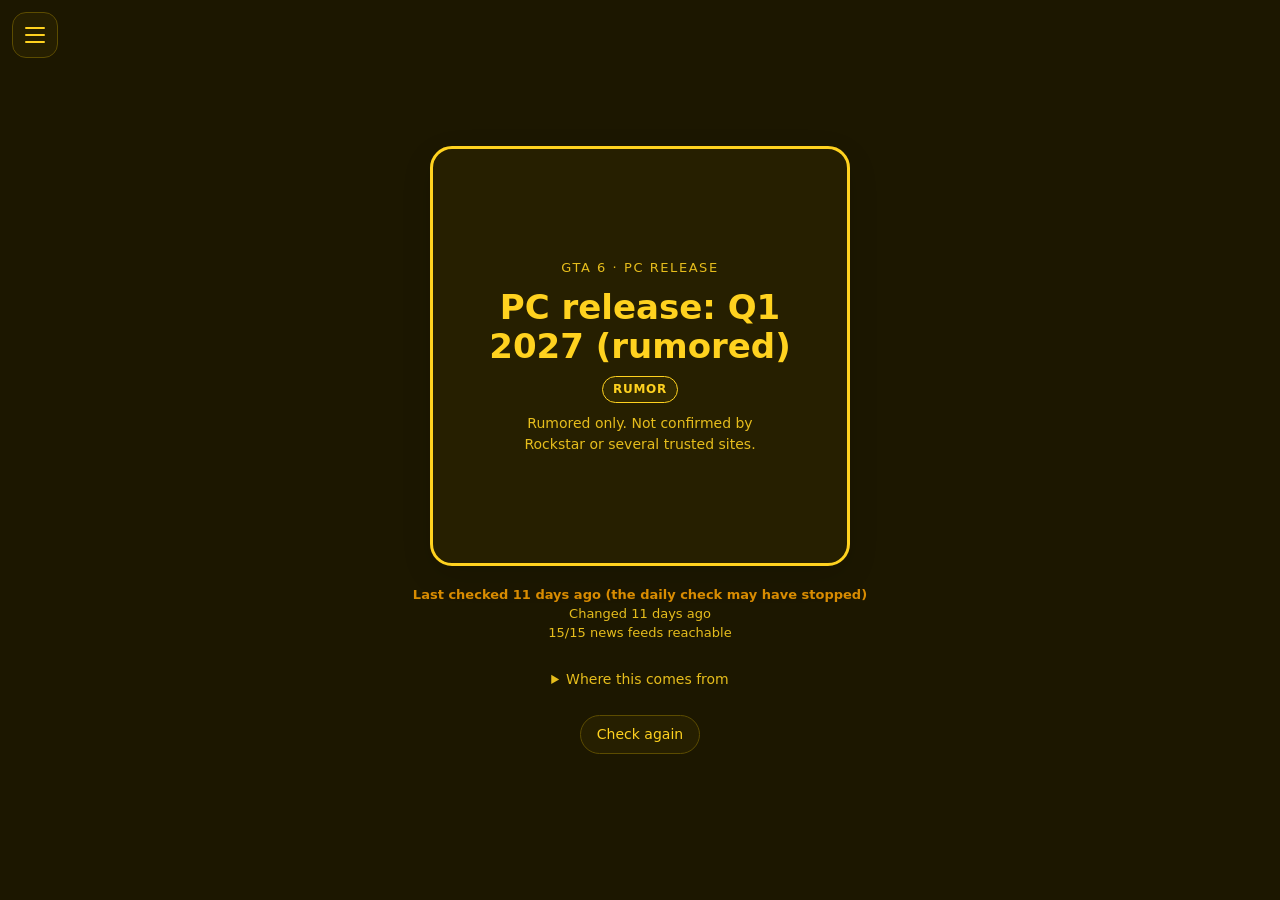
==== index.html @ 1c30d886 "Add files via upload" ====
<!doctype html>
<html lang="en">
<head>
<meta charset="utf-8">
<meta name="viewport" content="width=device-width, initial-scale=1, viewport-fit=cover">
<title>GTA 6 PC Release Checker</title>
<meta name="description" content="Checks daily whether GTA 6 has a PC release date.">
<meta name="theme-color" content="#0f1a14">
<link rel="manifest" href="manifest.json">
<link rel="apple-touch-icon" href="apple-touch-icon.png">
<link rel="icon" type="image/png" href="icon-192.png">
<meta name="apple-mobile-web-app-capable" content="yes">
<meta name="mobile-web-app-capable" content="yes">
<meta name="apple-mobile-web-app-title" content="GTA 6 PC">
<meta name="apple-mobile-web-app-status-bar-style" content="black-translucent">
<style>
  :root {
    --bg: #f3f5f4; --fg: #14201a; --muted: #5d6b63; --line: #d5dcd8;
    --card: #ffffff; --accent: #5b6b63; --accent-bg: #eef1ef;
  }
  @media (prefers-color-scheme: dark) {
    :root {
      --bg: #0f1a14; --fg: #e8f1ec; --muted: #93a39a; --line: #263a2f;
      --card: #15241c; --accent: #93a39a; --accent-bg: #1b2d23;
    }
  }
  /* colour of everything depends on the answer */
  body[data-state="none"]      { --accent: #6b7a72; }
  /* rumor: everything yellow (page, outline, text) */
  body[data-state="rumored"] {
    --bg: #1c1700; --card: #261f00; --fg: #ffd21f; --muted: #e6bd1c;
    --line: #5c4c00; --accent: #ffd21f; --accent-bg: #332a00;
  }
  body[data-state="confirmed"] { --accent: #1f9d55; }
  body[data-state="date"]      { --accent: #1f9d55; }
  body[data-state="released"]  { --accent: #1f9d55; }
  body[data-state="error"]     { --accent: #d64545; }

  * { box-sizing: border-box; }
  html, body { height: 100%; }
  body {
    margin: 0; background: var(--bg); color: var(--fg);
    font: 16px/1.45 system-ui, -apple-system, "Segoe UI", Roboto, sans-serif;
    display: flex; flex-direction: column; align-items: center; justify-content: center;
    padding: max(20px, env(safe-area-inset-top)) 16px max(20px, env(safe-area-inset-bottom));
    gap: 20px; transition: background .3s;
  }
  body.menu-open, body.view-notif { overflow: hidden; }

  /* ---------- main square ---------- */
  .square {
    width: min(86vw, 420px); aspect-ratio: 1 / 1;
    background: var(--card); border: 3px solid var(--accent); border-radius: 22px;
    padding: 22px; display: flex; flex-direction: column; align-items: center;
    justify-content: center; text-align: center; gap: 10px;
    box-shadow: 0 10px 30px rgba(0,0,0,.12);
  }
  .label { font-size: 13px; letter-spacing: .12em; text-transform: uppercase; color: var(--muted); }
  .headline { font-size: clamp(24px, 7.4vw, 34px); font-weight: 750; line-height: 1.15; margin: 0; }
  .count { font-size: 18px; font-weight: 600; color: var(--accent); }
  .badge {
    font-size: 12px; font-weight: 700; letter-spacing: .06em; text-transform: uppercase;
    padding: 4px 10px; border-radius: 999px; background: var(--accent-bg); color: var(--accent);
    border: 1px solid var(--accent);
  }
  .detail { font-size: 14px; color: var(--muted); margin: 0; max-width: 30ch; }
  .meta { font-size: 13px; color: var(--muted); text-align: center; }
  .warn { color: #d98c00; font-weight: 600; }
  details { width: min(86vw, 420px); font-size: 14px; }
  summary { cursor: pointer; color: var(--muted); text-align: center; padding: 6px; }
  ul { list-style: none; margin: 8px 0 0; padding: 0; display: grid; gap: 8px; }
  li { background: var(--card); border: 1px solid var(--line); border-radius: 12px; padding: 10px 12px; }
  li a { color: var(--fg); text-decoration: none; font-weight: 600; word-break: break-word; }
  li small { display: block; color: var(--muted); margin-top: 2px; }
  a.meta { text-decoration: underline; }

  .pill {
    font: inherit; font-size: 14px; color: var(--fg); background: var(--card);
    border: 1px solid var(--line); border-radius: 999px; padding: 8px 16px; cursor: pointer;
    transition: border-color .2s, opacity .2s;
  }
  .pill:hover, .pill:focus-visible { border-color: var(--accent); }
  .pill:disabled { opacity: .55; cursor: default; }
  .pill.primary { border-color: var(--accent); color: var(--accent); font-weight: 650; }

  /* ---------- hamburger ---------- */
  .burger {
    position: fixed; top: max(12px, env(safe-area-inset-top)); left: 12px; z-index: 30;
    width: 46px; height: 46px; padding: 0; border-radius: 14px; border: 1px solid var(--line);
    background: var(--card); cursor: pointer; display: grid; place-content: center; gap: 5px;
  }
  .burger span {
    display: block; width: 20px; height: 2px; border-radius: 2px; background: var(--fg);
    transition: transform .28s ease, opacity .2s ease;
  }
  body.menu-open .burger span:nth-child(1) { transform: translateY(7px) rotate(45deg); }
  body.menu-open .burger span:nth-child(2) { opacity: 0; }
  body.menu-open .burger span:nth-child(3) { transform: translateY(-7px) rotate(-45deg); }

  #backdrop {
    position: fixed; inset: 0; z-index: 20; background: rgba(0,0,0,.5);
    opacity: 0; visibility: hidden; transition: opacity .28s, visibility .28s;
  }
  body.menu-open #backdrop { opacity: 1; visibility: visible; }

  #sidebar {
    position: fixed; top: 0; left: 0; bottom: 0; z-index: 25; width: min(82vw, 310px);
    background: var(--card); border-right: 1px solid var(--line);
    padding: calc(70px + env(safe-area-inset-top)) 12px 20px; overflow-y: auto;
    display: flex; flex-direction: column; gap: 4px;
    transform: translateX(-104%); visibility: hidden;
    transition: transform .3s cubic-bezier(.2,.8,.2,1), visibility .3s;
  }
  body.menu-open #sidebar { transform: none; visibility: visible; }
  .side-title { font-size: 12px; letter-spacing: .12em; text-transform: uppercase; color: var(--muted); padding: 0 12px 8px; }
  .side-item {
    display: flex; align-items: center; gap: 12px; width: 100%; padding: 12px; border: 0;
    border-radius: 12px; background: none; color: var(--fg); font: inherit; font-size: 16px;
    text-align: left; text-decoration: none; cursor: pointer; transition: background .2s;
  }
  .side-item:hover, .side-item:focus-visible { background: var(--accent-bg); }
  .side-item svg { flex: none; color: var(--accent); }
  .chev { margin-left: auto; transition: transform .28s ease; }
  .acc.open .chev { transform: rotate(180deg); }
  .acc-body { max-height: 0; overflow: hidden; transition: max-height .32s ease; }
  .acc.open .acc-body { max-height: 240px; }
  .acc-inner { padding: 8px 12px 12px 48px; display: flex; flex-direction: column; align-items: flex-start; gap: 10px; }
  .acc-inner .pill { text-align: left; }

  /* ---------- notification settings view ---------- */
  .view {
    position: fixed; inset: 0; z-index: 40; background: var(--bg); color: var(--fg);
    overflow-y: auto; padding: max(14px, env(safe-area-inset-top)) 16px 40px;
    transform: translateX(100%); visibility: hidden;
    transition: transform .32s cubic-bezier(.2,.8,.2,1), visibility .32s;
  }
  body.view-notif .view { transform: none; visibility: visible; }
  .view-inner { max-width: 520px; margin: 0 auto; display: grid; gap: 16px; }
  .view-head { display: flex; align-items: center; gap: 12px; padding-top: 4px; }
  .view-head h2 { margin: 0; font-size: 21px; }
  .back {
    width: 44px; height: 44px; border-radius: 14px; border: 1px solid var(--line);
    background: var(--card); color: var(--fg); cursor: pointer; display: grid; place-items: center; padding: 0;
  }
  .card { background: var(--card); border: 1px solid var(--line); border-radius: 16px; padding: 14px; display: grid; gap: 12px; }
  .card h3 { margin: 0; font-size: 15px; }
  .card p { margin: 0; font-size: 13.5px; color: var(--muted); }
  .row { display: flex; align-items: center; justify-content: space-between; gap: 12px; }
  .row-title { font-weight: 650; }
  .check { display: flex; align-items: center; gap: 10px; font-size: 15px; cursor: pointer; }
  .check input { width: 20px; height: 20px; accent-color: var(--accent); flex: none; }
  .buttons { display: flex; flex-wrap: wrap; gap: 10px; }
  .switch { position: relative; width: 54px; height: 31px; flex: none; }
  .switch input { position: absolute; inset: 0; width: 100%; height: 100%; margin: 0; opacity: 0; cursor: pointer; z-index: 2; }
  .switch .track { position: absolute; inset: 0; border-radius: 999px; background: var(--line); transition: background .25s; }
  .switch .knob { position: absolute; top: 3px; left: 3px; width: 25px; height: 25px; border-radius: 50%; background: var(--card); box-shadow: 0 1px 3px rgba(0,0,0,.35); transition: transform .25s; }
  .switch input:checked ~ .track { background: var(--accent); }
  .switch input:checked ~ .knob { transform: translateX(23px); }
  .switch input:disabled { cursor: not-allowed; }
  .switch input:focus-visible ~ .track { outline: 2px solid var(--accent); outline-offset: 2px; }

  /* ---------- toast + dialog ---------- */
  #toast {
    position: fixed; left: 50%; bottom: max(18px, env(safe-area-inset-bottom)); z-index: 90;
    transform: translate(-50%, 24px); opacity: 0; pointer-events: none;
    max-width: min(92vw, 420px); padding: 10px 16px; text-align: center; font-size: 14px;
    background: var(--card); color: var(--fg); border: 2px solid var(--accent); border-radius: 14px;
    box-shadow: 0 8px 24px rgba(0,0,0,.3); transition: opacity .25s, transform .25s;
  }
  #toast.show { opacity: 1; transform: translate(-50%, 0); }
  #modal {
    position: fixed; inset: 0; z-index: 100; display: grid; place-items: center; padding: 16px;
    background: rgba(0,0,0,.55); opacity: 0; visibility: hidden; transition: opacity .2s, visibility .2s;
  }
  #modal.show { opacity: 1; visibility: visible; }
  .dialog { width: min(92vw, 360px); display: grid; gap: 12px; padding: 18px; background: var(--card); border: 2px solid var(--accent); border-radius: 18px; }
  .dialog p { margin: 0; font-weight: 600; }
  .dialog input { width: 100%; font: inherit; font-size: 16px; padding: 10px 12px; color: var(--fg); background: var(--bg); border: 1px solid var(--line); border-radius: 10px; }
  .dialog .buttons { justify-content: flex-end; }

  @media (prefers-reduced-motion: reduce) {
    * { transition-duration: .01ms !important; }
  }
</style>
</head>
<body data-state="none">

<button id="menuBtn" class="burger" type="button" aria-label="Menu" aria-expanded="false" aria-controls="sidebar">
  <span></span><span></span><span></span>
</button>
<div id="backdrop"></div>

<aside id="sidebar" aria-label="Menu">
  <div class="side-title">GTA 6 PC checker</div>

  <a class="side-item" id="goNotif" href="#/notifications">
    <svg width="22" height="22" viewBox="0 0 24 24" fill="none" stroke="currentColor" stroke-width="2" stroke-linecap="round" stroke-linejoin="round" aria-hidden="true"><path d="M18 8a6 6 0 0 0-12 0c0 7-3 9-3 9h18s-3-2-3-9"/><path d="M13.7 21a2 2 0 0 1-3.4 0"/></svg>
    <span>Notification settings</span>
  </a>

  <div class="acc" id="devAcc">
    <button class="side-item" id="devToggle" type="button" aria-expanded="false" aria-controls="devBody">
      <svg width="22" height="22" viewBox="0 0 24 24" fill="none" stroke="currentColor" stroke-width="2" stroke-linecap="round" stroke-linejoin="round" aria-hidden="true"><polyline points="16 18 22 12 16 6"/><polyline points="8 6 2 12 8 18"/></svg>
      <span>Dev control panel</span>
      <svg class="chev" width="20" height="20" viewBox="0 0 24 24" fill="none" stroke="currentColor" stroke-width="2" stroke-linecap="round" stroke-linejoin="round" aria-hidden="true"><polyline points="6 9 12 15 18 9"/></svg>
    </button>
    <div class="acc-body" id="devBody">
      <div class="acc-inner">
        <button id="checkNow" class="pill primary" type="button">Start GTA 6 check workflow</button>
        <a class="meta" id="forget" href="#" hidden>Forget the saved key on this device</a>
      </div>
    </div>
  </div>
</aside>

<main class="square" aria-live="polite">
  <div class="label">GTA 6 &middot; PC release</div>
  <h1 class="headline" id="headline">Checking&hellip;</h1>
  <div class="count" id="count" hidden></div>
  <span class="badge" id="badge" hidden></span>
  <p class="detail" id="detail"></p>
</main>

<div class="meta" id="meta"></div>

<details id="sources" hidden>
  <summary>Where this comes from</summary>
  <ul id="sourceList"></ul>
</details>

<button id="reload" class="pill" type="button">Check again</button>

<!-- ============ Notification settings (a second page) ============ -->
<section class="view" id="viewNotif" aria-label="Notification settings">
  <div class="view-inner">
    <div class="view-head">
      <button class="back" id="nBack" type="button" aria-label="Back">
        <svg width="22" height="22" viewBox="0 0 24 24" fill="none" stroke="currentColor" stroke-width="2" stroke-linecap="round" stroke-linejoin="round" aria-hidden="true"><line x1="19" y1="12" x2="5" y2="12"/><polyline points="12 19 5 12 12 5"/></svg>
      </button>
      <h2>Notification settings</h2>
    </div>

    <div class="card">
      <div class="row">
        <div>
          <div class="row-title">Notifications on this device</div>
          <p id="nState">Checking&hellip;</p>
        </div>
        <label class="switch" aria-label="Notifications on this device">
          <input type="checkbox" id="nSwitch" disabled>
          <span class="track"></span><span class="knob"></span>
        </label>
      </div>
      <p id="nCount"></p>
      <p id="nLimit">Heads up: this checker currently supports up to 500 devices, and I&rsquo;m working on raising that. Questions or problems? <a id="nContact" href="#" target="_blank" rel="noopener">Contact me on GitHub</a>.</p>
    </div>

    <div class="card">
      <h3>Tell me when&hellip;</h3>
      <label class="check"><input type="checkbox" id="pOfficial" checked> The PC release is official or confirmed</label>
      <label class="check"><input type="checkbox" id="pReleased" checked> It&rsquo;s out on PC</label>
      <label class="check"><input type="checkbox" id="pRumor"> New rumors or rumored date changes</label>
      <div class="buttons"><button class="pill primary" id="nSave" type="button" disabled>Save settings</button></div>
    </div>

    <div class="card">
      <h3>Test it</h3>
      <p>Sends a real notification to this device in about a minute. Press it, then <b>close the app or browser</b> and wait. If it pops up, background notifications work.</p>
      <div class="buttons">
        <button class="pill primary" id="nTest" type="button">Send test notification</button>
        <button class="pill" id="nLocal" type="button">Show one right now</button>
      </div>
      <p>&ldquo;Show one right now&rdquo; only checks that your browser allows notifications. It doesn&rsquo;t test the background part.</p>
    </div>
  </div>
</section>

<div id="toast" role="status" aria-live="polite"></div>

<div id="modal" role="dialog" aria-modal="true" aria-labelledby="mTitle">
  <div class="dialog">
    <p id="mTitle"></p>
    <input id="mInput" type="password" autocomplete="off" autocapitalize="off" spellcheck="false">
    <div class="buttons">
      <button class="pill" id="mCancel" type="button">Cancel</button>
      <button class="pill primary" id="mOk" type="button">OK</button>
    </div>
  </div>
</div>

<script>
(function () {
  "use strict";
  var $ = function (id) { return document.getElementById(id); };
  var POLL_MS = window.__GTA6_POLL_MS || 5000;

  /* ================= the answer on the main page ================= */

  function ago(iso) {
    var s = (Date.now() - new Date(iso).getTime()) / 1000;
    if (s < 3600)  return Math.max(1, Math.round(s / 60)) + " min ago";
    if (s < 86400) return Math.round(s / 3600) + " h ago";
    var d = Math.round(s / 86400);
    return d + (d === 1 ? " day ago" : " days ago");
  }

  function daysUntil(isoDate) {
    var p = isoDate.split("-").map(Number);
    var target = new Date(p[0], p[1] - 1, p[2]);
    var now = new Date(); now.setHours(0, 0, 0, 0);
    return Math.round((target - now) / 86400000);
  }

  function stateOf(r) {
    switch (r.status) {
      case "released":      return "released";
      case "date_official": return "date";
      case "pc_confirmed":  return r.confidence === "rumored" ? "rumored" : "confirmed";
      case "date_rumored":
      case "pc_rumored":    return "rumored";
      default:              return "none";
    }
  }

  function render(r) {
    document.body.dataset.state = stateOf(r);
    $("headline").textContent = r.headline || "No PC announcement yet";
    $("detail").textContent = r.detail || "";

    var count = $("count");
    count.hidden = true;
    if (r.date && r.date_kind === "exact") {
      var n = daysUntil(r.date);
      count.textContent = n > 1 ? "in " + n + " days" : n === 1 ? "tomorrow" : n === 0 ? "today" : "";
      count.hidden = !count.textContent;
    }

    var badge = $("badge");
    badge.hidden = !r.confidence;
    badge.textContent = r.confidence === "official" ? "Official" : "Rumor";

    var meta = [];
    if (r.checked_at) {
      var old = (Date.now() - new Date(r.checked_at).getTime()) > 10 * 86400000;
      meta.push('<span class="' + (old ? "warn" : "") + '">Last checked ' + ago(r.checked_at) +
                (old ? " (the daily check may have stopped)" : "") + "</span>");
    }
    if (r.changed_at && r.status !== "none" && r.status !== "unchecked") {
      meta.push("Changed " + ago(r.changed_at));
    }
    if (r.feeds_total) {
      meta.push(r.feeds_ok + "/" + r.feeds_total + " news feeds reachable");
    }
    $("meta").innerHTML = meta.join("<br>");

    var list = $("sourceList");
    list.textContent = "";
    var src = r.sources || [];
    $("sources").hidden = src.length === 0;
    src.forEach(function (s) {
      var li = document.createElement("li");
      var a = document.createElement("a");
      a.textContent = s.title || s.url;
      if (/^https?:\/\//.test(s.url || "")) { a.href = s.url; a.target = "_blank"; a.rel = "noopener"; }
      var small = document.createElement("small");
      small.textContent = (s.source || "") + (s.published ? " · " + s.published : "") +
                          (s.rumor ? " · rumor wording" : "");
      li.appendChild(a); li.appendChild(small); list.appendChild(li);
    });
  }

  function fail(msg) {
    document.body.dataset.state = "error";
    $("headline").textContent = "Couldn’t load the result";
    $("detail").textContent = msg;
    $("count").hidden = true; $("badge").hidden = true;
  }

  function load() {
    fetch("result.json?t=" + Date.now(), { cache: "no-store" })
      .then(function (res) { if (!res.ok) throw new Error("HTTP " + res.status); return res.json(); })
      .then(render)
      .catch(function (e) {
        fail("Open this page from its web link (not as a local file). " + e.message);
      });
  }

  // "Check again" just reloads the page (shows the latest saved answer)
  $("reload").addEventListener("click", function () { location.reload(); });

  /* ================= small helpers: toast + dialog ================= */

  var toastTimer;
  function say(msg, sticky) {
    var t = $("toast");
    clearTimeout(toastTimer);
    if (!msg) { t.classList.remove("show"); return; }
    t.textContent = msg; t.classList.add("show");
    if (!sticky) toastTimer = setTimeout(function () { t.classList.remove("show"); }, 7000);
  }
  function sleep(ms) { return new Promise(function (r) { setTimeout(r, ms); }); }

  function askText(message, secret) {
    return new Promise(function (resolve) {
      var modal = $("modal"), input = $("mInput");
      $("mTitle").textContent = message;
      input.type = secret ? "password" : "text"; input.value = "";
      modal.classList.add("show");
      setTimeout(function () { input.focus(); }, 60);
      function done(v) {
        modal.classList.remove("show");
        $("mOk").removeEventListener("click", ok);
        $("mCancel").removeEventListener("click", cancel);
        input.removeEventListener("keydown", key);
        resolve(v);
      }
      function ok() { done(input.value.trim()); }
      function cancel() { done(null); }
      function key(e) { if (e.key === "Enter") ok(); else if (e.key === "Escape") cancel(); }
      $("mOk").addEventListener("click", ok);
      $("mCancel").addEventListener("click", cancel);
      input.addEventListener("keydown", key);
    });
  }

  /* ================= menu (hamburger sidebar) ================= */

  var cameFromMain = false;
  function setMenu(open) {
    document.body.classList.toggle("menu-open", open);
    $("menuBtn").setAttribute("aria-expanded", String(open));
  }
  $("menuBtn").addEventListener("click", function () {
    setMenu(!document.body.classList.contains("menu-open"));
  });
  $("backdrop").addEventListener("click", function () { setMenu(false); });
  document.addEventListener("keydown", function (e) { if (e.key === "Escape") setMenu(false); });
  $("devToggle").addEventListener("click", function () {
    var acc = $("devAcc"), open = !acc.classList.contains("open");
    acc.classList.toggle("open", open);
    this.setAttribute("aria-expanded", String(open));
  });
  $("goNotif").addEventListener("click", function () { cameFromMain = true; setMenu(false); });
  $("nBack").addEventListener("click", function () {
    if (cameFromMain) history.back(); else location.replace("#/");
  });

  function route() {
    var on = location.hash === "#/notifications";
    document.body.classList.toggle("view-notif", on);
    if (on) { setMenu(false); refreshNotif(); }
  }
  window.addEventListener("hashchange", route);

  /* ================= GitHub access (key locked by your code) ================= */

  var KEY = "gta6pc_key";
  var LABEL = "Start GTA 6 check workflow";
  var CODE_HASH = "ecd9806672c06d4b03fc8e931847c20dd6aa5ad4e8d7085230683ae8abf17b66"; // sha256("gta6pc:" + code)
  var host = location.hostname.match(/^(.+)\.github\.io$/);
  var repoName = location.pathname.split("/")[1];
  var slug = host && repoName ? host[1] + "/" + repoName : "";
  var memKey = "";      // key unlocked from lock.json (kept in memory only, never saved)
  var lockCache;        // undefined = not looked for yet, null = no lock.json, object = lock.json
  (function () {      // "Contact me" link points to this site's own GitHub repo
    var a = $("nContact");
    if (!a) return;
    if (slug) a.href = "https://github.com/" + slug; else a.hidden = true;
  })();

  function getKey() {
    if (memKey) return memKey;
    try { return localStorage.getItem(KEY) || ""; } catch (e) { return ""; }
  }
  function setKey(k) { try { localStorage.setItem(KEY, k); } catch (e) {} }
  function clearKey() { memKey = ""; try { localStorage.removeItem(KEY); } catch (e) {} }
  function showForget() { $("forget").hidden = !getKey() || !!memKey; }

  async function sha256hex(s) {
    var buf = await crypto.subtle.digest("SHA-256", new TextEncoder().encode(s));
    return Array.prototype.map.call(new Uint8Array(buf), function (b) {
      return ("0" + b.toString(16)).slice(-2);
    }).join("");
  }
  function b64d(s) {
    var bin = atob(s), out = new Uint8Array(bin.length);
    for (var i = 0; i < bin.length; i++) out[i] = bin.charCodeAt(i);
    return out;
  }
  function toBytes(b64url) {
    var p = b64url.replace(/-/g, "+").replace(/_/g, "/");
    while (p.length % 4) p += "=";
    return b64d(p);
  }

  // lock.json = the GitHub key, encrypted with your code (made by make-lock.html)
  async function loadLock() {
    try {
      var r = await fetch("lock.json?t=" + Date.now(), { cache: "no-store" });
      if (!r.ok) return null;
      var j = await r.json();
      return j && j.data && j.salt && j.iv && j.iter ? j : null;
    } catch (e) { return null; }
  }
  async function decryptLock(lock, code) {
    var base = await crypto.subtle.importKey("raw", new TextEncoder().encode(code), "PBKDF2", false, ["deriveKey"]);
    var key = await crypto.subtle.deriveKey(
      { name: "PBKDF2", salt: b64d(lock.salt), iterations: lock.iter, hash: "SHA-256" },
      base, { name: "AES-GCM", length: 256 }, false, ["decrypt"]);
    var plain = await crypto.subtle.decrypt({ name: "AES-GCM", iv: b64d(lock.iv) }, key, b64d(lock.data));
    return new TextDecoder().decode(plain);   // throws if the code is wrong
  }

  var unlocked = false;
  async function unlock() {          // used only when there is no lock.json
    if (unlocked) return true;
    if (!(window.crypto && crypto.subtle)) { say("The code check needs the secure (https) page link."); return false; }
    var c = await askText("Enter the code", true);
    if (!c) return false;
    if ((await sha256hex("gta6pc:" + c)) === CODE_HASH) { unlocked = true; return true; }
    say("Wrong code.");
    return false;
  }

  // Makes sure we have the GitHub key (asks for the code when needed). true = ready.
  async function ensureKey() {
    if (!slug) { say("Open this page from its GitHub Pages link to use this."); return false; }
    if (lockCache === undefined) lockCache = await loadLock();
    if (lockCache) {
      if (!memKey) {
        if (!(window.crypto && crypto.subtle)) { say("This needs the secure (https) page link."); return false; }
        var code = await askText("Enter the code", true);
        if (!code) return false;
        try { memKey = await decryptLock(lockCache, code); }
        catch (e) { say("Wrong code."); return false; }
      }
      return true;
    }
    if (!(await unlock())) return false;
    if (!getKey()) {
      var k = await askText("Paste your GitHub key. It is saved only on this device.", true);
      if (!k) return false;
      setKey(k); showForget();
    }
    return true;
  }

  function api(path, opts) {
    opts = opts || {};
    var headers = {
      "Authorization": "Bearer " + getKey(),
      "Accept": "application/vnd.github+json",
      "X-GitHub-Api-Version": "2022-11-28"
    };
    for (var h in (opts.headers || {})) headers[h] = opts.headers[h];
    return fetch("https://api.github.com" + path,
                 { method: opts.method || "GET", headers: headers, body: opts.body });
  }

  function keyProblem(status) {
    if (status === 401 || status === 403 || status === 404) {
      var wasLocked = !!lockCache;
      clearKey(); showForget();
      say(wasLocked
        ? "GitHub didn’t accept the stored key (error " + status + "). It may have expired: make a new lock.json."
        : "GitHub didn’t accept the key (error " + status + "). Try again to paste a new one.");
    } else {
      say("GitHub said no (error " + status + ").");
    }
  }

  // Starts one of the workflows. inputs = {name: "value"} or null.
  async function dispatchWorkflow(file, inputs) {
    var body = { ref: "main" };
    if (inputs) body.inputs = inputs;
    var r = await api("/repos/" + slug + "/actions/workflows/" + file + "/dispatches", {
      method: "POST", headers: { "Content-Type": "application/json" }, body: JSON.stringify(body)
    });
    if (r.status === 204) return true;
    keyProblem(r.status);
    return false;
  }

  // Waits (up to ~5 min) for the run we just started to finish. Returns the run or null.
  async function waitForRun(file, t0) {
    for (var i = 0; i < 60; i++) {
      await sleep(POLL_MS);
      var rr = await api("/repos/" + slug + "/actions/workflows/" + file + "/runs?event=workflow_dispatch&per_page=5");
      if (!rr.ok) continue;
      var runs = (await rr.json()).workflow_runs || [];
      for (var j = 0; j < runs.length; j++) {
        if (new Date(runs[j].created_at).getTime() >= t0 - 60000 && runs[j].status === "completed") return runs[j];
      }
    }
    return null;
  }

  /* ================= dev panel: start the check workflow ================= */

  async function checkNow() {
    var btn = $("checkNow");
    if (!(await ensureKey())) return;
    btn.disabled = true; btn.textContent = "Starting…";
    var t0 = Date.now();
    try {
      if (!(await dispatchWorkflow("check.yml"))) return;
      btn.textContent = "Checking…";
      say("Started. This takes about a minute.", true);
      var run = await waitForRun("check.yml", t0);
      if (!run) { say("Still running. Press “Check again” in a minute or two."); return; }
      if (run.conclusion !== "success") { say("The check failed. Open the Actions tab on GitHub to see the error."); return; }
      // read the fresh answer straight from the repo (the website itself can lag a minute)
      var fr = await api("/repos/" + slug + "/contents/result.json?ref=main&t=" + Date.now(),
                         { headers: { "Accept": "application/vnd.github.raw+json" } });
      if (fr.ok) { render(await fr.json()); say("Done ✓ fresh result loaded."); }
      else { load(); say("Done ✓"); }
    } catch (e) {
      say("Couldn’t reach GitHub: " + e.message);
    } finally {
      btn.disabled = false; btn.textContent = LABEL;
    }
  }
  $("checkNow").addEventListener("click", checkNow);
  $("forget").addEventListener("click", function (ev) {
    ev.preventDefault(); clearKey(); showForget(); say("Key removed from this device.");
  });

  /* ================= notifications ================= */

  var DEFAULT_PREFS = { official: true, released: true, rumor: false };
  var savedPrefs = { official: true, released: true, rumor: false };   // what GitHub has for this device
  var vapidCache;

  function supportProblem() {
    if ("serviceWorker" in navigator && "PushManager" in window && "Notification" in window) return "";
    var ios = /iPhone|iPad|iPod/.test(navigator.userAgent);
    var standalone = window.navigator.standalone === true || (window.matchMedia && matchMedia("(display-mode: standalone)").matches);
    if (ios && !standalone) return "On iPhone, first add this page to your Home Screen (Share → Add to Home Screen) and open it from there.";
    return "This browser can’t do push notifications.";
  }

  async function loadVapid() {
    if (vapidCache !== undefined) return vapidCache;
    try {
      var r = await fetch("vapid.json?t=" + Date.now(), { cache: "no-store" });
      var j = r.ok ? await r.json() : null;
      vapidCache = j && j.publicKey ? j : null;
    } catch (e) { vapidCache = null; }
    return vapidCache;
  }

  async function readSubs() {
    try {
      var r = await fetch("subscriptions.json?t=" + Date.now(), { cache: "no-store" });
      if (!r.ok) return [];
      var j = await r.json();
      return Array.isArray(j) ? j : [];
    } catch (e) { return []; }
  }

  function getReg() {
    return navigator.serviceWorker.register("sw.js").then(function () { return navigator.serviceWorker.ready; });
  }
  function sameBytes(a, b) {
    if (a.length !== b.length) return false;
    for (var i = 0; i < a.length; i++) if (a[i] !== b[i]) return false;
    return true;
  }
  function deviceLabel() {
    var ua = navigator.userAgent;
    var os = /Android/.test(ua) ? "Android" : /iPhone|iPad|iPod/.test(ua) ? "iPhone" : /Windows/.test(ua) ? "Windows" :
             /Mac/.test(ua) ? "Mac" : /Linux/.test(ua) ? "Linux" : "device";
    var br = /Edg\//.test(ua) ? "Edge" : /Firefox\//.test(ua) ? "Firefox" : /Chrome\//.test(ua) ? "Chrome" :
             /Safari\//.test(ua) ? "Safari" : "browser";
    var app = window.navigator.standalone === true || (window.matchMedia && matchMedia("(display-mode: standalone)").matches);
    return os + " · " + br + (app ? " (app)" : "");
  }
  function readPrefs() {
    return { official: $("pOfficial").checked, released: $("pReleased").checked, rumor: $("pRumor").checked };
  }
  function setPrefs(p) {
    $("pOfficial").checked = !!p.official; $("pReleased").checked = !!p.released; $("pRumor").checked = !!p.rumor;
  }
  function prefsDiffer() {
    var p = readPrefs();
    return p.official !== !!savedPrefs.official || p.released !== !!savedPrefs.released || p.rumor !== !!savedPrefs.rumor;
  }

  var needsRegister = false;
  function updateSave() { $("nSave").disabled = !($("nSwitch").checked && (needsRegister || prefsDiffer())); }

  async function refreshNotif() {
    var sw = $("nSwitch"), st = $("nState");
    var problem = supportProblem();
    var enable = function (on) {
      ["pOfficial", "pReleased", "pRumor", "nTest", "nLocal"].forEach(function (id) { $(id).disabled = !on; });
    };
    if (problem) { sw.checked = false; sw.disabled = true; enable(false); st.textContent = problem; $("nCount").textContent = ""; updateSave(); return; }
    var vapid = await loadVapid();
    if (!vapid) {
      sw.checked = false; sw.disabled = true; enable(false);
      st.textContent = "Not set up yet: upload vapid.json to the site (see make-vapid.html).";
      $("nCount").textContent = ""; updateSave(); return;
    }
    sw.disabled = false;
    var perm = Notification.permission;
    var reg = await navigator.serviceWorker.getRegistration();
    var sub = reg ? await reg.pushManager.getSubscription() : null;
    var subs = await readSubs();
    var entry = sub ? subs.filter(function (e) { return e.endpoint === sub.endpoint; })[0] : null;

    sw.checked = !!sub && perm === "granted";
    needsRegister = false;
    if (perm === "denied") st.textContent = "Blocked in your browser settings. Allow notifications for this site, then come back.";
    else if (sw.checked && entry) st.textContent = "On. This device is registered ✓";
    else if (sw.checked) { st.textContent = "Allowed, but not registered yet. Press Save settings."; needsRegister = true; }
    else st.textContent = "Off on this device.";

    savedPrefs = entry && entry.prefs ? entry.prefs : DEFAULT_PREFS;
    setPrefs(savedPrefs);
    $("nCount").textContent = subs.length === 1 ? "1 device is registered." : subs.length + " devices are registered.";
    enable(sw.checked);
    $("nLocal").disabled = perm === "denied";
    updateSave();
  }

  /* Public notification gateway (a free Cloudflare Worker, see worker.js).
     It holds the GitHub key, so visitors never need a password for notifications.
     Paste your Worker address here, e.g. "https://gta6-push.yourname.workers.dev" */
  var PUSH_API = "https://REPLACE-ME.workers.dev";

  async function pushApi(action, payload) {
    if (!PUSH_API || PUSH_API.indexOf("REPLACE-ME") !== -1) {
      say("Notifications aren’t connected yet: the site owner needs to set PUSH_API in index.html."); return false;
    }
    try {
      var r = await fetch(PUSH_API + "/" + action, {
        method: "POST", headers: { "Content-Type": "application/json" }, body: JSON.stringify(payload)
      });
      if (r.status === 429) { say("Too many requests from this device. Try again in a bit."); return false; }
      if (!r.ok) { say("The notification service said no (error " + r.status + ")."); return false; }
      return true;
    } catch (e) { say("Couldn’t reach the notification service: " + e.message); return false; }
  }

  function samePrefs(a, b) {
    a = a || DEFAULT_PREFS; b = b || DEFAULT_PREFS;
    return !!a.official === !!b.official && !!a.released === !!b.released && !!a.rumor === !!b.rumor;
  }

  // Waits (up to ~3.5 min) until the public device list shows what we asked for.
  async function waitForDevice(endpoint, test) {
    for (var i = 0; i < 42; i++) {
      await sleep(5000);
      var subs = await readSubs();
      var e = subs.filter(function (x) { return x.endpoint === endpoint; })[0];
      if (test(e)) return true;
    }
    return false;
  }

  async function registerOnServer(sub) {
    var prefs = readPrefs();
    say("Registering this device…", true);
    var ok = await pushApi("subscribe", { subscription: sub.toJSON(), prefs: prefs, label: deviceLabel() });
    if (!ok) return false;
    say("Sent. This takes about a minute…", true);
    var done = await waitForDevice(sub.endpoint, function (e) { return !!e && samePrefs(e.prefs, prefs); });
    if (!done) { say("Still working on it. Come back to this page in a minute."); return false; }
    say("Saved ✓ This device is registered.");
    return true;
  }

  async function enableHere() {
    // Ask for permission FIRST, straight from the tap (iPhone Safari insists on this)
    var perm = Notification.permission;
    if (perm === "default") perm = await Notification.requestPermission();
    if (perm !== "granted") { say("Notifications are blocked. Allow them for this site in your browser settings."); return false; }
    var vapid = await loadVapid();
    if (!vapid) { say("vapid.json is missing on the site."); return false; }
    var reg = await getReg();
    var want = toBytes(vapid.publicKey);
    var sub = await reg.pushManager.getSubscription();
    if (sub) {
      var have = sub.options && sub.options.applicationServerKey ? new Uint8Array(sub.options.applicationServerKey) : null;
      if (!have || !sameBytes(have, want)) { await sub.unsubscribe(); sub = null; }   // keys changed
    }
    if (!sub) {
      try { sub = await reg.pushManager.subscribe({ userVisibleOnly: true, applicationServerKey: want }); }
      catch (e) { say("Couldn’t turn on notifications: " + e.message); return false; }
    }
    await registerOnServer(sub);
    return true;
  }

  async function disableHere() {
    var reg = await navigator.serviceWorker.getRegistration();
    var sub = reg ? await reg.pushManager.getSubscription() : null;
    if (!sub) return;
    var endpoint = sub.endpoint;
    await sub.unsubscribe();
    say("Turned off on this device.");
    if (await pushApi("unsubscribe", { endpoint: endpoint })) say("Turned off ✓ It will leave the device list in about a minute.");
    else say("Turned off here. It will disappear from the list the next time it can’t be reached.");
  }

  $("nSwitch").addEventListener("change", async function () {
    var sw = this; sw.disabled = true;
    try {
      if (sw.checked) { if (!(await enableHere())) sw.checked = false; }
      else await disableHere();
    } finally { sw.disabled = false; await refreshNotif(); }
  });

  ["pOfficial", "pReleased", "pRumor"].forEach(function (id) { $(id).addEventListener("change", updateSave); });

  $("nSave").addEventListener("click", async function () {
    var btn = this; btn.disabled = true;
    try {
      var reg = await navigator.serviceWorker.getRegistration();
      var sub = reg ? await reg.pushManager.getSubscription() : null;
      if (!sub) { say("Turn notifications on first."); return; }
      await registerOnServer(sub);
    } finally { await refreshNotif(); }
  });

  $("nTest").addEventListener("click", async function () {
    var btn = this;
    var reg = await navigator.serviceWorker.getRegistration();
    var sub = reg ? await reg.pushManager.getSubscription() : null;
    if (!sub) { say("Turn notifications on first."); return; }
    btn.disabled = true;
    try {
      if (!(await pushApi("test", { endpoint: sub.endpoint }))) return;
      say("Test started. Close the app or browser now. A notification should arrive in about a minute. If nothing shows up, tell the site owner.");
    } finally { setTimeout(function () { btn.disabled = false; }, 15000); }
  });

  $("nLocal").addEventListener("click", async function () {
    try {
      var perm = Notification.permission;
      if (perm === "default") perm = await Notification.requestPermission();
      if (perm !== "granted") { say("Your browser is blocking notifications for this site."); return; }
      var reg = await getReg();
      await reg.showNotification("GTA 6 PC checker", {
        body: "Local test: your browser allows notifications ✓", icon: "icon-192.png", tag: "gta6pc-local"
      });
      say("Sent. Look for it in your notifications.");
    } catch (e) { say("Couldn’t show it: " + e.message); }
  });

  /* ================= start ================= */

  document.addEventListener("visibilitychange", function () { if (!document.hidden) load(); });
  route();
  load();
  showForget();
})();
</script>
</body>
</html>
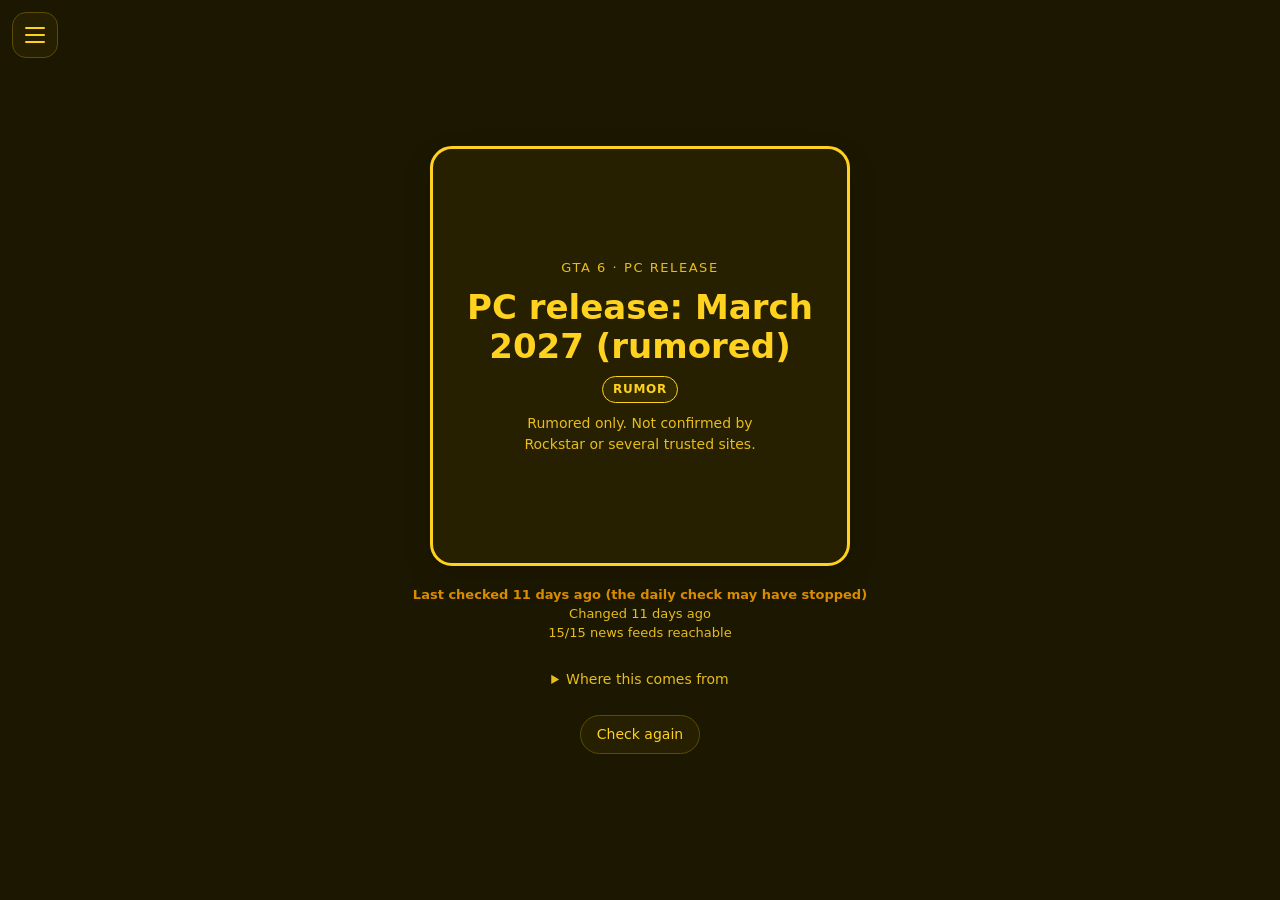
==== commit def1edb0: "Add files via upload" ====
--- a/index.html
+++ b/index.html
@@ -376,12 +376,50 @@
     $("count").hidden = true; $("badge").hidden = true;
   }
 
-  function load() {
-    fetch("result.json?t=" + Date.now(), { cache: "no-store" })
-      .then(function (res) { if (!res.ok) throw new Error("HTTP " + res.status); return res.json(); })
-      .then(render)
+  /* The daily check saves result.json and subscriptions.json on a separate branch called "data".
+     Saving there does NOT redeploy the website; the page just reads the files from GitHub. */
+  var DATA_BASE = (function () {
+    var m = location.hostname.match(/^(.+)\.github\.io$/), repo = location.pathname.split("/")[1];
+    return m && repo ? "https://raw.githubusercontent.com/" + m[1] + "/" + repo + "/data/" : "";
+  })();
+
+  // Reads a file from the data branch (cache-busted once per minute); falls back to the site's own copy.
+  async function readData(name) {
+    var urls = [];
+    if (DATA_BASE) urls.push(DATA_BASE + name + "?t=" + Math.floor(Date.now() / 60000));
+    urls.push(name + "?t=" + Date.now());
+    var lastErr;
+    for (var i = 0; i < urls.length; i++) {
+      try {
+        var res = await fetch(urls[i], { cache: "no-store" });
+        if (res.ok) return await res.json();
+        lastErr = new Error("HTTP " + res.status);
+      } catch (e) { lastErr = e; }
+    }
+    throw lastErr;
+  }
+
+  // Quiet schedule: nothing for 24 h after the last check, then look once an hour until a newer one shows up.
+  var pollTimer, lastCheckedSeen;
+  function schedulePoll(r) {
+    clearTimeout(pollTimer);
+    var t = r && r.checked_at ? new Date(r.checked_at).getTime() : 0;
+    var wait = t ? Math.max(t + 24 * 3600000 - Date.now(), 0) : 0;
+    if (wait === 0) wait = 3600000;                       // overdue: try again in an hour
+    pollTimer = setTimeout(function () { load(true); }, Math.min(wait, 2147000000));
+  }
+
+  function load(isPoll) {
+    return readData("result.json")
+      .then(function (r) {
+        var key = r && r.checked_at || "";
+        if (!isPoll || key !== lastCheckedSeen) render(r);   // timer ticks only redraw when something is new
+        lastCheckedSeen = key;
+        schedulePoll(r);
+      })
       .catch(function (e) {
-        fail("Open this page from its web link (not as a local file). " + e.message);
+        if (!isPoll) fail("Couldn’t read the result. " + e.message);
+        schedulePoll(null);
       });
   }
 
@@ -610,7 +648,7 @@
       if (!run) { say("Still running. Press “Check again” in a minute or two."); return; }
       if (run.conclusion !== "success") { say("The check failed. Open the Actions tab on GitHub to see the error."); return; }
       // read the fresh answer straight from the repo (the website itself can lag a minute)
-      var fr = await api("/repos/" + slug + "/contents/result.json?ref=main&t=" + Date.now(),
+      var fr = await api("/repos/" + slug + "/contents/result.json?ref=data&t=" + Date.now(),
                          { headers: { "Accept": "application/vnd.github.raw+json" } });
       if (fr.ok) { render(await fr.json()); say("Done ✓ fresh result loaded."); }
       else { load(); say("Done ✓"); }
@@ -651,9 +689,7 @@
 
   async function readSubs() {
     try {
-      var r = await fetch("subscriptions.json?t=" + Date.now(), { cache: "no-store" });
-      if (!r.ok) return [];
-      var j = await r.json();
+      var j = await readData("subscriptions.json");
       return Array.isArray(j) ? j : [];
     } catch (e) { return []; }
   }
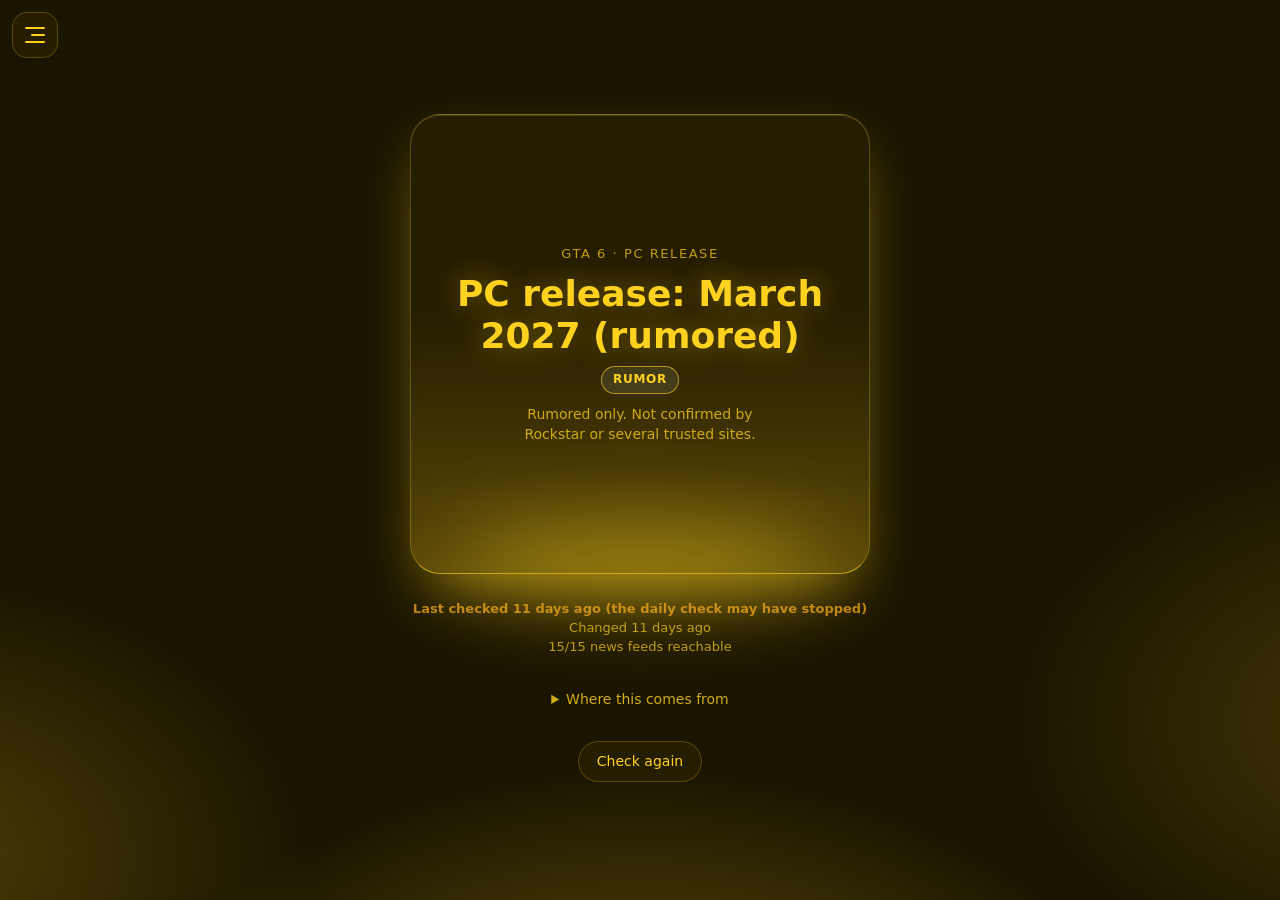
==== commit 94e0973e: "Add files via upload" ====
--- a/index.html
+++ b/index.html
@@ -13,175 +13,7 @@
 <meta name="mobile-web-app-capable" content="yes">
 <meta name="apple-mobile-web-app-title" content="GTA 6 PC">
 <meta name="apple-mobile-web-app-status-bar-style" content="black-translucent">
-<style>
-  :root {
-    --bg: #f3f5f4; --fg: #14201a; --muted: #5d6b63; --line: #d5dcd8;
-    --card: #ffffff; --accent: #5b6b63; --accent-bg: #eef1ef;
-  }
-  @media (prefers-color-scheme: dark) {
-    :root {
-      --bg: #0f1a14; --fg: #e8f1ec; --muted: #93a39a; --line: #263a2f;
-      --card: #15241c; --accent: #93a39a; --accent-bg: #1b2d23;
-    }
-  }
-  /* colour of everything depends on the answer */
-  body[data-state="none"]      { --accent: #6b7a72; }
-  /* rumor: everything yellow (page, outline, text) */
-  body[data-state="rumored"] {
-    --bg: #1c1700; --card: #261f00; --fg: #ffd21f; --muted: #e6bd1c;
-    --line: #5c4c00; --accent: #ffd21f; --accent-bg: #332a00;
-  }
-  body[data-state="confirmed"] { --accent: #1f9d55; }
-  body[data-state="date"]      { --accent: #1f9d55; }
-  body[data-state="released"]  { --accent: #1f9d55; }
-  body[data-state="error"]     { --accent: #d64545; }
-
-  * { box-sizing: border-box; }
-  html, body { height: 100%; }
-  body {
-    margin: 0; background: var(--bg); color: var(--fg);
-    font: 16px/1.45 system-ui, -apple-system, "Segoe UI", Roboto, sans-serif;
-    display: flex; flex-direction: column; align-items: center; justify-content: center;
-    padding: max(20px, env(safe-area-inset-top)) 16px max(20px, env(safe-area-inset-bottom));
-    gap: 20px; transition: background .3s;
-  }
-  body.menu-open, body.view-notif { overflow: hidden; }
-
-  /* ---------- main square ---------- */
-  .square {
-    width: min(86vw, 420px); aspect-ratio: 1 / 1;
-    background: var(--card); border: 3px solid var(--accent); border-radius: 22px;
-    padding: 22px; display: flex; flex-direction: column; align-items: center;
-    justify-content: center; text-align: center; gap: 10px;
-    box-shadow: 0 10px 30px rgba(0,0,0,.12);
-  }
-  .label { font-size: 13px; letter-spacing: .12em; text-transform: uppercase; color: var(--muted); }
-  .headline { font-size: clamp(24px, 7.4vw, 34px); font-weight: 750; line-height: 1.15; margin: 0; }
-  .count { font-size: 18px; font-weight: 600; color: var(--accent); }
-  .badge {
-    font-size: 12px; font-weight: 700; letter-spacing: .06em; text-transform: uppercase;
-    padding: 4px 10px; border-radius: 999px; background: var(--accent-bg); color: var(--accent);
-    border: 1px solid var(--accent);
-  }
-  .detail { font-size: 14px; color: var(--muted); margin: 0; max-width: 30ch; }
-  .meta { font-size: 13px; color: var(--muted); text-align: center; }
-  .warn { color: #d98c00; font-weight: 600; }
-  details { width: min(86vw, 420px); font-size: 14px; }
-  summary { cursor: pointer; color: var(--muted); text-align: center; padding: 6px; }
-  ul { list-style: none; margin: 8px 0 0; padding: 0; display: grid; gap: 8px; }
-  li { background: var(--card); border: 1px solid var(--line); border-radius: 12px; padding: 10px 12px; }
-  li a { color: var(--fg); text-decoration: none; font-weight: 600; word-break: break-word; }
-  li small { display: block; color: var(--muted); margin-top: 2px; }
-  a.meta { text-decoration: underline; }
-
-  .pill {
-    font: inherit; font-size: 14px; color: var(--fg); background: var(--card);
-    border: 1px solid var(--line); border-radius: 999px; padding: 8px 16px; cursor: pointer;
-    transition: border-color .2s, opacity .2s;
-  }
-  .pill:hover, .pill:focus-visible { border-color: var(--accent); }
-  .pill:disabled { opacity: .55; cursor: default; }
-  .pill.primary { border-color: var(--accent); color: var(--accent); font-weight: 650; }
-
-  /* ---------- hamburger ---------- */
-  .burger {
-    position: fixed; top: max(12px, env(safe-area-inset-top)); left: 12px; z-index: 30;
-    width: 46px; height: 46px; padding: 0; border-radius: 14px; border: 1px solid var(--line);
-    background: var(--card); cursor: pointer; display: grid; place-content: center; gap: 5px;
-  }
-  .burger span {
-    display: block; width: 20px; height: 2px; border-radius: 2px; background: var(--fg);
-    transition: transform .28s ease, opacity .2s ease;
-  }
-  body.menu-open .burger span:nth-child(1) { transform: translateY(7px) rotate(45deg); }
-  body.menu-open .burger span:nth-child(2) { opacity: 0; }
-  body.menu-open .burger span:nth-child(3) { transform: translateY(-7px) rotate(-45deg); }
-
-  #backdrop {
-    position: fixed; inset: 0; z-index: 20; background: rgba(0,0,0,.5);
-    opacity: 0; visibility: hidden; transition: opacity .28s, visibility .28s;
-  }
-  body.menu-open #backdrop { opacity: 1; visibility: visible; }
-
-  #sidebar {
-    position: fixed; top: 0; left: 0; bottom: 0; z-index: 25; width: min(82vw, 310px);
-    background: var(--card); border-right: 1px solid var(--line);
-    padding: calc(70px + env(safe-area-inset-top)) 12px 20px; overflow-y: auto;
-    display: flex; flex-direction: column; gap: 4px;
-    transform: translateX(-104%); visibility: hidden;
-    transition: transform .3s cubic-bezier(.2,.8,.2,1), visibility .3s;
-  }
-  body.menu-open #sidebar { transform: none; visibility: visible; }
-  .side-title { font-size: 12px; letter-spacing: .12em; text-transform: uppercase; color: var(--muted); padding: 0 12px 8px; }
-  .side-item {
-    display: flex; align-items: center; gap: 12px; width: 100%; padding: 12px; border: 0;
-    border-radius: 12px; background: none; color: var(--fg); font: inherit; font-size: 16px;
-    text-align: left; text-decoration: none; cursor: pointer; transition: background .2s;
-  }
-  .side-item:hover, .side-item:focus-visible { background: var(--accent-bg); }
-  .side-item svg { flex: none; color: var(--accent); }
-  .chev { margin-left: auto; transition: transform .28s ease; }
-  .acc.open .chev { transform: rotate(180deg); }
-  .acc-body { max-height: 0; overflow: hidden; transition: max-height .32s ease; }
-  .acc.open .acc-body { max-height: 240px; }
-  .acc-inner { padding: 8px 12px 12px 48px; display: flex; flex-direction: column; align-items: flex-start; gap: 10px; }
-  .acc-inner .pill { text-align: left; }
-
-  /* ---------- notification settings view ---------- */
-  .view {
-    position: fixed; inset: 0; z-index: 40; background: var(--bg); color: var(--fg);
-    overflow-y: auto; padding: max(14px, env(safe-area-inset-top)) 16px 40px;
-    transform: translateX(100%); visibility: hidden;
-    transition: transform .32s cubic-bezier(.2,.8,.2,1), visibility .32s;
-  }
-  body.view-notif .view { transform: none; visibility: visible; }
-  .view-inner { max-width: 520px; margin: 0 auto; display: grid; gap: 16px; }
-  .view-head { display: flex; align-items: center; gap: 12px; padding-top: 4px; }
-  .view-head h2 { margin: 0; font-size: 21px; }
-  .back {
-    width: 44px; height: 44px; border-radius: 14px; border: 1px solid var(--line);
-    background: var(--card); color: var(--fg); cursor: pointer; display: grid; place-items: center; padding: 0;
-  }
-  .card { background: var(--card); border: 1px solid var(--line); border-radius: 16px; padding: 14px; display: grid; gap: 12px; }
-  .card h3 { margin: 0; font-size: 15px; }
-  .card p { margin: 0; font-size: 13.5px; color: var(--muted); }
-  .row { display: flex; align-items: center; justify-content: space-between; gap: 12px; }
-  .row-title { font-weight: 650; }
-  .check { display: flex; align-items: center; gap: 10px; font-size: 15px; cursor: pointer; }
-  .check input { width: 20px; height: 20px; accent-color: var(--accent); flex: none; }
-  .buttons { display: flex; flex-wrap: wrap; gap: 10px; }
-  .switch { position: relative; width: 54px; height: 31px; flex: none; }
-  .switch input { position: absolute; inset: 0; width: 100%; height: 100%; margin: 0; opacity: 0; cursor: pointer; z-index: 2; }
-  .switch .track { position: absolute; inset: 0; border-radius: 999px; background: var(--line); transition: background .25s; }
-  .switch .knob { position: absolute; top: 3px; left: 3px; width: 25px; height: 25px; border-radius: 50%; background: var(--card); box-shadow: 0 1px 3px rgba(0,0,0,.35); transition: transform .25s; }
-  .switch input:checked ~ .track { background: var(--accent); }
-  .switch input:checked ~ .knob { transform: translateX(23px); }
-  .switch input:disabled { cursor: not-allowed; }
-  .switch input:focus-visible ~ .track { outline: 2px solid var(--accent); outline-offset: 2px; }
-
-  /* ---------- toast + dialog ---------- */
-  #toast {
-    position: fixed; left: 50%; bottom: max(18px, env(safe-area-inset-bottom)); z-index: 90;
-    transform: translate(-50%, 24px); opacity: 0; pointer-events: none;
-    max-width: min(92vw, 420px); padding: 10px 16px; text-align: center; font-size: 14px;
-    background: var(--card); color: var(--fg); border: 2px solid var(--accent); border-radius: 14px;
-    box-shadow: 0 8px 24px rgba(0,0,0,.3); transition: opacity .25s, transform .25s;
-  }
-  #toast.show { opacity: 1; transform: translate(-50%, 0); }
-  #modal {
-    position: fixed; inset: 0; z-index: 100; display: grid; place-items: center; padding: 16px;
-    background: rgba(0,0,0,.55); opacity: 0; visibility: hidden; transition: opacity .2s, visibility .2s;
-  }
-  #modal.show { opacity: 1; visibility: visible; }
-  .dialog { width: min(92vw, 360px); display: grid; gap: 12px; padding: 18px; background: var(--card); border: 2px solid var(--accent); border-radius: 18px; }
-  .dialog p { margin: 0; font-weight: 600; }
-  .dialog input { width: 100%; font: inherit; font-size: 16px; padding: 10px 12px; color: var(--fg); background: var(--bg); border: 1px solid var(--line); border-radius: 10px; }
-  .dialog .buttons { justify-content: flex-end; }
-
-  @media (prefers-reduced-motion: reduce) {
-    * { transition-duration: .01ms !important; }
-  }
-</style>
+<link rel="stylesheet" href="style.css">
 </head>
 <body data-state="none">
 
@@ -424,7 +256,39 @@
   }
 
   // "Check again" just reloads the page (shows the latest saved answer)
-  $("reload").addEventListener("click", function () { location.reload(); });
+  // The text breaks into letters that scatter outward, then the page reloads.
+  $("reload").addEventListener("click", function () {
+    var btn = this, sq = document.querySelector(".square");
+    if (btn.disabled) return;
+    btn.disabled = true;
+    if (window.matchMedia("(prefers-reduced-motion: reduce)").matches) { location.reload(); return; }
+    var rnd = function (n) { return (Math.random() * 2 - 1) * n; };
+    sq.querySelectorAll(".label, .headline, .count, .badge, .detail").forEach(function (el) {
+      if (el.hidden || !el.textContent) return;
+      var words = el.textContent.split(" ");
+      el.textContent = "";
+      words.forEach(function (word, i) {
+        var w = document.createElement("span"); w.className = "w";
+        word.split("").forEach(function (c) {
+          var s = document.createElement("span"); s.className = "ch"; s.textContent = c;
+          s.style.setProperty("--dx", rnd(230) + "px"); s.style.setProperty("--dy", rnd(230) + "px");
+          s.style.setProperty("--r", rnd(200) + "deg"); w.appendChild(s);
+        });
+        el.appendChild(w);
+        if (i < words.length - 1) el.appendChild(document.createTextNode(" "));
+      });
+    });
+    var b = sq.getBoundingClientRect();
+    for (var i = 0; i < 26; i++) {
+      var p = document.createElement("i"); p.className = "shard";
+      p.style.left = (b.left + b.width / 2 + rnd(b.width / 3)) + "px";
+      p.style.top = (b.top + b.height / 2 + rnd(b.height / 3)) + "px";
+      p.style.setProperty("--dx", rnd(260) + "px"); p.style.setProperty("--dy", rnd(260) + "px");
+      p.style.setProperty("--r", rnd(360) + "deg"); document.body.appendChild(p);
+    }
+    requestAnimationFrame(function () { sq.classList.add("scatter"); });
+    setTimeout(function () { location.reload(); }, 850);
+  });
 
   /* ================= small helpers: toast + dialog ================= */
 
@@ -763,7 +627,7 @@
   /* Public notification gateway (a free Cloudflare Worker, see worker.js).
      It holds the GitHub key, so visitors never need a password for notifications.
      Paste your Worker address here, e.g. "https://gta6-push.yourname.workers.dev" */
-  var PUSH_API = "https://REPLACE-ME.workers.dev";
+  var PUSH_API = "https://gta6-push.dragonspirit787.workers.dev/";
 
   async function pushApi(action, payload) {
     if (!PUSH_API || PUSH_API.indexOf("REPLACE-ME") !== -1) {
--- a/style.css
+++ b/style.css
@@ -0,0 +1,254 @@
+/* Look of the GTA 6 PC release checker: dark glass, glowing from below.
+   Colors live at the top. The glow + text color follow the answer (data-state set by index.html).
+   Change a color in one place and the whole page follows. */
+
+@property --accent { syntax: "<color>"; inherits: true; initial-value: #9fb3a8; }
+
+:root {
+  --bg: #0a130e; --fg: #e8f1ec; --muted: #93a39a; --line: rgba(255,255,255,.12);
+  --glass: rgba(22,40,30,.46); --glass-solid: #12211a; --accent: #9fb3a8;
+  --accent-bg: color-mix(in srgb, var(--accent) 14%, transparent);
+  --ease: cubic-bezier(.2,.8,.2,1);
+  color-scheme: dark;
+}
+body                          { transition: --accent .7s ease, background .5s; }
+body[data-state="none"]       { --accent: #9fb3a8; }
+body[data-state="confirmed"],
+body[data-state="date"],
+body[data-state="released"]   { --accent: #3ddc84; }
+body[data-state="error"]      { --accent: #ff5c5c; }
+/* rumor: everything yellow (page, outline, text) */
+body[data-state="rumored"] {
+  --bg: #1a1500; --fg: #ffd21f; --muted: #e6bd1c; --line: rgba(255,210,31,.25);
+  --glass: rgba(48,38,0,.5); --glass-solid: #261f00; --accent: #ffd21f;
+}
+
+* { box-sizing: border-box; }
+[hidden] { display: none !important; }
+html, body { height: 100%; }
+body {
+  margin: 0; background: var(--bg); color: var(--accent);
+  font: 16px/1.45 system-ui, -apple-system, "Segoe UI", Roboto, sans-serif;
+  display: flex; flex-direction: column; align-items: center; justify-content: center;
+  padding: max(20px, env(safe-area-inset-top)) 16px max(24px, env(safe-area-inset-bottom));
+  gap: 20px; overflow-x: hidden;
+}
+body.menu-open, body.view-notif { overflow: hidden; }
+
+/* ---------- background: slow colored light, rising from the bottom ---------- */
+body::before {
+  content: ""; position: fixed; inset: -25%; z-index: -1; pointer-events: none;
+  background:
+    radial-gradient(40% 38% at 50% 100%, color-mix(in srgb, var(--accent) 38%, transparent), transparent 70%),
+    radial-gradient(30% 30% at 12% 80%,  color-mix(in srgb, var(--accent) 22%, transparent), transparent 70%),
+    radial-gradient(30% 30% at 90% 70%,  color-mix(in srgb, var(--accent) 18%, transparent), transparent 70%);
+  animation: drift 22s ease-in-out infinite alternate;
+}
+@keyframes drift { to { transform: translate3d(3%,-4%,0) scale(1.08) rotate(2deg); } }
+
+/* ---------- main glass square ---------- */
+.square {
+  position: relative; isolation: isolate;
+  width: min(86vw, 440px); aspect-ratio: 1 / 1;
+  display: flex; flex-direction: column; align-items: center; justify-content: center;
+  text-align: center; gap: 10px; padding: 24px; border-radius: 30px;
+  background:
+    linear-gradient(to top, color-mix(in srgb, var(--accent) 24%, transparent), transparent 58%),
+    var(--glass);
+  -webkit-backdrop-filter: blur(22px) saturate(140%); backdrop-filter: blur(22px) saturate(140%);
+  border: 1px solid var(--line);
+  border-bottom-color: color-mix(in srgb, var(--accent) 70%, transparent);
+  box-shadow: inset 0 1px 0 rgba(255,255,255,.14),
+              0 24px 60px -18px color-mix(in srgb, var(--accent) 55%, transparent);
+  animation: rise .9s var(--ease) both;
+}
+/* the shine that spills out underneath */
+.square::after {
+  content: ""; position: absolute; z-index: -1; left: 8%; right: 8%; bottom: -26px; height: 70px;
+  background: var(--accent); filter: blur(42px); opacity: .5; border-radius: 50%;
+  animation: breathe 4.5s ease-in-out infinite;
+}
+@keyframes rise { from { opacity: 0; transform: translateY(26px) scale(.96); filter: blur(8px); } }
+@keyframes breathe { 50% { opacity: .85; transform: scaleX(1.08); } }
+
+.label { font-size: 13px; letter-spacing: .12em; text-transform: uppercase; color: var(--accent); opacity: .7; }
+.headline { font-size: clamp(25px, 7.4vw, 36px); font-weight: 750; line-height: 1.15; margin: 0; color: var(--accent);
+            text-shadow: 0 0 28px color-mix(in srgb, var(--accent) 45%, transparent); }
+.count { font-size: 18px; font-weight: 600; color: var(--accent); }
+.badge {
+  font-size: 12px; font-weight: 700; letter-spacing: .06em; text-transform: uppercase;
+  padding: 4px 11px; border-radius: 999px; color: var(--accent); background: var(--accent-bg);
+  border: 1px solid color-mix(in srgb, var(--accent) 60%, transparent);
+}
+.detail { font-size: 14px; color: var(--accent); opacity: .75; margin: 0; max-width: 30ch; }
+.meta { font-size: 13px; color: var(--accent); opacity: .7; text-align: center; }
+.warn { color: #ffb020; font-weight: 600; opacity: 1; }
+a.meta { text-decoration: underline; }
+
+details { width: min(86vw, 440px); font-size: 14px; }
+summary { cursor: pointer; color: var(--accent); opacity: .8; text-align: center; padding: 6px; }
+ul { list-style: none; margin: 8px 0 0; padding: 0; display: grid; gap: 8px; }
+li { background: var(--glass); border: 1px solid var(--line); border-radius: 14px; padding: 10px 12px;
+     -webkit-backdrop-filter: blur(14px); backdrop-filter: blur(14px); }
+li a { color: var(--fg); text-decoration: none; font-weight: 600; word-break: break-word; }
+li small { display: block; color: var(--muted); margin-top: 2px; }
+
+/* ---------- buttons ---------- */
+.pill {
+  font: inherit; font-size: 14px; color: var(--fg); background: var(--glass);
+  -webkit-backdrop-filter: blur(14px); backdrop-filter: blur(14px);
+  border: 1px solid var(--line); border-radius: 999px; padding: 9px 18px; cursor: pointer;
+  transition: border-color .25s, box-shadow .25s, transform .2s var(--ease), opacity .2s;
+}
+.pill:hover, .pill:focus-visible { border-color: var(--accent); box-shadow: 0 0 22px -4px var(--accent); }
+.pill:active { transform: scale(.95); }
+.pill:disabled { opacity: .5; cursor: default; box-shadow: none; transform: none; }
+.pill.primary { border-color: color-mix(in srgb, var(--accent) 70%, transparent); color: var(--accent); font-weight: 650; }
+#reload { color: var(--accent); }
+
+/* ---------- "Check again": the text breaks apart and scatters ---------- */
+.w { display: inline-block; white-space: nowrap; }
+.ch { display: inline-block; }
+.square.scatter .ch {
+  transition: transform .75s cubic-bezier(.5,0,.9,.4), opacity .6s ease .1s, filter .6s;
+  transform: translate(var(--dx), var(--dy)) rotate(var(--r)) scale(.4); opacity: 0; filter: blur(5px);
+}
+.square.scatter { transition: transform .8s ease .1s, filter .8s ease .1s; transform: scale(.94); filter: brightness(1.3); }
+.shard {
+  position: fixed; z-index: 60; width: 7px; height: 7px; border-radius: 2px; pointer-events: none;
+  background: var(--accent); box-shadow: 0 0 12px var(--accent);
+  animation: shard .85s cubic-bezier(.2,.7,.3,1) forwards;
+}
+@keyframes shard { to { transform: translate(var(--dx), var(--dy)) rotate(var(--r)) scale(.2); opacity: 0; } }
+
+/* ---------- hamburger ---------- */
+.burger {
+  position: fixed; top: max(12px, env(safe-area-inset-top)); left: 12px; z-index: 30;
+  width: 46px; height: 46px; padding: 0; border-radius: 15px; border: 1px solid var(--line);
+  background: var(--glass); -webkit-backdrop-filter: blur(16px); backdrop-filter: blur(16px);
+  cursor: pointer; display: grid; place-content: center; gap: 5px;
+  transition: border-color .25s, box-shadow .25s;
+}
+.burger:hover, .burger:focus-visible, body.menu-open .burger { border-color: var(--accent); box-shadow: 0 0 20px -4px var(--accent); }
+.burger span { display: block; width: 20px; height: 2px; border-radius: 2px; background: var(--accent);
+               transition: transform .4s var(--ease), opacity .2s ease, width .3s; }
+.burger span:nth-child(2) { width: 14px; justify-self: end; }
+body.menu-open .burger span:nth-child(1) { transform: translateY(7px) rotate(45deg); }
+body.menu-open .burger span:nth-child(2) { opacity: 0; }
+body.menu-open .burger span:nth-child(3) { transform: translateY(-7px) rotate(-45deg); }
+
+#backdrop {
+  position: fixed; inset: 0; z-index: 20; background: rgba(0,0,0,.45);
+  -webkit-backdrop-filter: blur(0); backdrop-filter: blur(0);
+  opacity: 0; visibility: hidden;
+  transition: opacity .4s, visibility .4s, backdrop-filter .4s, -webkit-backdrop-filter .4s;
+}
+body.menu-open #backdrop { opacity: 1; visibility: visible; -webkit-backdrop-filter: blur(6px); backdrop-filter: blur(6px); }
+
+#sidebar {
+  position: fixed; top: 0; left: 0; bottom: 0; z-index: 25; width: min(84vw, 320px);
+  background: linear-gradient(to top, color-mix(in srgb, var(--accent) 16%, transparent), transparent 45%), var(--glass-solid);
+  border-right: 1px solid var(--line); box-shadow: 20px 0 60px -20px color-mix(in srgb, var(--accent) 40%, transparent);
+  padding: calc(72px + env(safe-area-inset-top)) 12px 20px; overflow-y: auto;
+  display: flex; flex-direction: column; gap: 4px;
+  transform: translateX(-104%); visibility: hidden; border-radius: 0 26px 26px 0;
+  transition: transform .5s var(--ease), visibility .5s;
+}
+body.menu-open #sidebar { transform: none; visibility: visible; }
+/* items glide in one after another */
+#sidebar > * { opacity: 0; transform: translateX(-18px); transition: opacity .3s, transform .45s var(--ease); }
+body.menu-open #sidebar > * { opacity: 1; transform: none; }
+body.menu-open #sidebar > :nth-child(1) { transition-delay: .12s; }
+body.menu-open #sidebar > :nth-child(2) { transition-delay: .18s; }
+body.menu-open #sidebar > :nth-child(3) { transition-delay: .24s; }
+.side-title { font-size: 12px; letter-spacing: .12em; text-transform: uppercase; color: var(--muted); padding: 0 12px 8px; }
+.side-item {
+  display: flex; align-items: center; gap: 12px; width: 100%; padding: 13px 12px; border: 0;
+  border-radius: 14px; background: none; color: var(--fg); font: inherit; font-size: 16px;
+  text-align: left; text-decoration: none; cursor: pointer; transition: background .25s;
+}
+.side-item:hover, .side-item:focus-visible { background: var(--accent-bg); }
+.side-item svg { flex: none; color: var(--accent); }
+.chev { margin-left: auto; transition: transform .4s var(--ease); }
+.acc.open .chev { transform: rotate(180deg); }
+/* smooth height: grid row grows from 0 to its natural size */
+.acc-body { display: grid; grid-template-rows: 0fr; transition: grid-template-rows .45s var(--ease); }
+.acc.open .acc-body { grid-template-rows: 1fr; }
+.acc-inner { min-height: 0; overflow: hidden; padding: 0 12px 0 48px; display: flex; flex-direction: column;
+             align-items: flex-start; gap: 10px; opacity: 0; transition: padding .45s var(--ease), opacity .3s; }
+.acc.open .acc-inner { padding: 8px 12px 12px 48px; opacity: 1; }
+.acc-inner .pill { text-align: left; }
+
+/* ---------- notification settings view ---------- */
+.view {
+  position: fixed; inset: 0; z-index: 40; color: var(--fg); overflow-y: auto;
+  background: linear-gradient(to top, color-mix(in srgb, var(--accent) 18%, transparent), transparent 40%), var(--bg);
+  padding: max(14px, env(safe-area-inset-top)) 16px 40px;
+  transform: translateX(100%); visibility: hidden;
+  transition: transform .5s var(--ease), visibility .5s;
+}
+body.view-notif .view { transform: none; visibility: visible; }
+.view-inner { max-width: 540px; margin: 0 auto; display: grid; gap: 16px; }
+.view-head { display: flex; align-items: center; gap: 12px; padding-top: 4px; }
+.view-head h2 { margin: 0; font-size: 21px; color: var(--accent); }
+.back { width: 44px; height: 44px; border-radius: 14px; border: 1px solid var(--line); background: var(--glass);
+        color: var(--accent); cursor: pointer; display: grid; place-items: center; padding: 0; transition: border-color .25s, transform .2s; }
+.back:hover { border-color: var(--accent); }
+.back:active { transform: translateX(-3px); }
+.card {
+  background: var(--glass); border: 1px solid var(--line); border-radius: 20px; padding: 16px; display: grid; gap: 12px;
+  -webkit-backdrop-filter: blur(18px); backdrop-filter: blur(18px); box-shadow: inset 0 1px 0 rgba(255,255,255,.08);
+}
+.card h3 { margin: 0; font-size: 15px; color: var(--accent); }
+.card p { margin: 0; font-size: 13.5px; color: var(--muted); }
+.card a { color: var(--accent); }
+.row { display: flex; align-items: center; justify-content: space-between; gap: 12px; }
+.row-title { font-weight: 650; }
+.check { display: flex; align-items: center; gap: 10px; font-size: 15px; cursor: pointer; }
+.check input { width: 20px; height: 20px; accent-color: var(--accent); flex: none; }
+.buttons { display: flex; flex-wrap: wrap; gap: 10px; }
+/* view cards slide up in turn when the page opens */
+body.view-notif .card { animation: rise .7s var(--ease) both; }
+body.view-notif .card:nth-child(2) { animation-delay: .08s; }
+body.view-notif .card:nth-child(3) { animation-delay: .16s; }
+
+.switch { position: relative; width: 54px; height: 31px; flex: none; }
+.switch input { position: absolute; inset: 0; width: 100%; height: 100%; margin: 0; opacity: 0; cursor: pointer; z-index: 2; }
+.switch .track { position: absolute; inset: 0; border-radius: 999px; background: rgba(255,255,255,.14); transition: background .3s, box-shadow .3s; }
+.switch .knob { position: absolute; top: 3px; left: 3px; width: 25px; height: 25px; border-radius: 50%; background: #fff;
+                box-shadow: 0 1px 4px rgba(0,0,0,.4); transition: transform .35s cubic-bezier(.3,1.5,.5,1); }
+.switch input:checked ~ .track { background: var(--accent); box-shadow: 0 0 18px -2px var(--accent); }
+.switch input:checked ~ .knob { transform: translateX(23px); }
+.switch input:disabled { cursor: not-allowed; }
+.switch input:focus-visible ~ .track { outline: 2px solid var(--accent); outline-offset: 2px; }
+
+/* ---------- toast + dialog ---------- */
+#toast {
+  position: fixed; left: 50%; bottom: max(18px, env(safe-area-inset-bottom)); z-index: 90;
+  transform: translate(-50%, 24px) scale(.96); opacity: 0; pointer-events: none;
+  max-width: min(92vw, 440px); padding: 11px 18px; text-align: center; font-size: 14px;
+  background: var(--glass-solid); color: var(--fg); border: 1px solid var(--accent); border-radius: 16px;
+  box-shadow: 0 10px 34px -6px color-mix(in srgb, var(--accent) 50%, transparent);
+  transition: opacity .3s, transform .4s var(--ease);
+}
+#toast.show { opacity: 1; transform: translate(-50%, 0); }
+#modal {
+  position: fixed; inset: 0; z-index: 100; display: grid; place-items: center; padding: 16px;
+  background: rgba(0,0,0,.55); -webkit-backdrop-filter: blur(6px); backdrop-filter: blur(6px);
+  opacity: 0; visibility: hidden; transition: opacity .25s, visibility .25s; color: var(--fg);
+}
+#modal.show { opacity: 1; visibility: visible; }
+.dialog { width: min(92vw, 380px); display: grid; gap: 12px; padding: 20px; background: var(--glass-solid);
+          border: 1px solid var(--accent); border-radius: 22px; box-shadow: 0 20px 60px -10px color-mix(in srgb, var(--accent) 45%, transparent);
+          transform: scale(.94); transition: transform .4s var(--ease); }
+#modal.show .dialog { transform: none; }
+.dialog p { margin: 0; font-weight: 600; }
+.dialog input { width: 100%; font: inherit; font-size: 16px; padding: 11px 13px; color: var(--fg);
+                background: rgba(0,0,0,.3); border: 1px solid var(--line); border-radius: 12px; }
+.dialog input:focus { outline: 0; border-color: var(--accent); }
+.dialog .buttons { justify-content: flex-end; }
+
+@media (min-width: 900px) { .square { width: 460px; } body { gap: 26px; } }
+@media (prefers-reduced-motion: reduce) {
+  *, *::before, *::after { animation: none !important; transition-duration: .01ms !important; }
+}
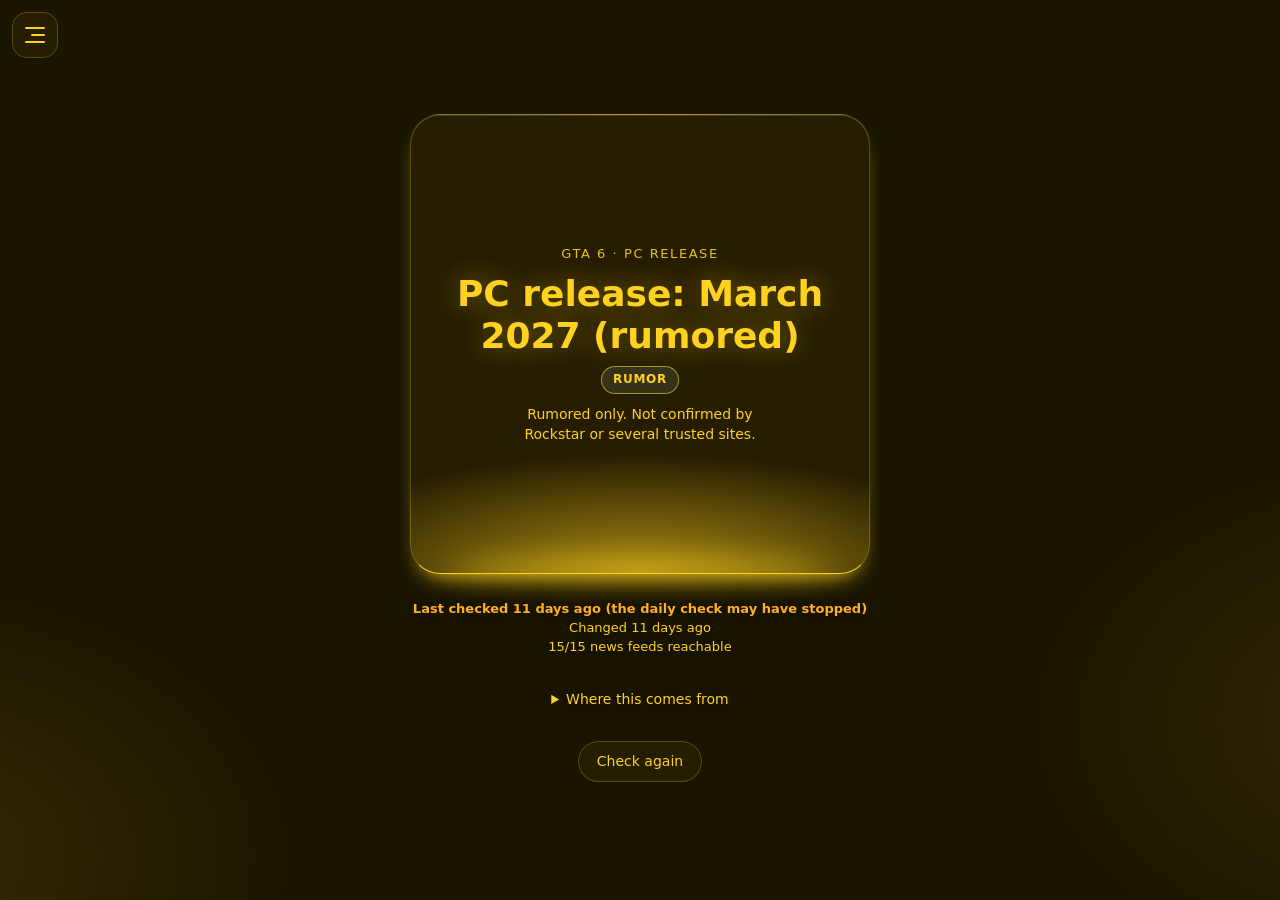
==== commit e1fc1d11: "Add files via upload" ====
--- a/index.html
+++ b/index.html
@@ -85,6 +85,7 @@
       </div>
       <p id="nCount"></p>
       <p id="nLimit">Heads up: this checker currently supports up to 500 devices, and I&rsquo;m working on raising that. Questions or problems? <a id="nContact" href="#" target="_blank" rel="noopener">Contact me on GitHub</a>.</p>
+      <div id="tsBox"></div>
     </div>
 
     <div class="card">
@@ -629,14 +630,51 @@
      Paste your Worker address here, e.g. "https://gta6-push.yourname.workers.dev" */
   var PUSH_API = "https://gta6-push.dragonspirit787.workers.dev/";
 
+  /* Cloudflare Turnstile (bot check). The site key is public by design; the secret stays in the worker.
+     Paste your site key here. Leave "PASTE" in it to switch the check off. */
+  var TURNSTILE_SITEKEY = "0x4AAAAAAGSjdyqP9FRmIF2O";
+  var tsLoading = null, tsWidget = null;
+
+  function loadTurnstile() {
+    if (window.turnstile) return Promise.resolve();
+    if (!tsLoading) tsLoading = new Promise(function (resolve, reject) {
+      var s = document.createElement("script");
+      s.src = "https://challenges.cloudflare.com/turnstile/v0/api.js?render=explicit";
+      s.async = true; s.onload = resolve;
+      s.onerror = function () { tsLoading = null; reject(new Error("Couldn’t load the security check")); };
+      document.head.appendChild(s);
+    });
+    return tsLoading;
+  }
+
+  // Tokens work once, so every request gets a fresh one.
+  async function getTurnstileToken() {
+    if (!TURNSTILE_SITEKEY || TURNSTILE_SITEKEY.indexOf("PASTE") !== -1) return "";
+    await loadTurnstile();
+    var box = $("tsBox");
+    if (tsWidget !== null) { try { window.turnstile.remove(tsWidget); } catch (e) {} tsWidget = null; }
+    box.innerHTML = "";
+    return new Promise(function (resolve, reject) {
+      var timer = setTimeout(function () { reject(new Error("The security check took too long. Try again")); }, 60000);
+      tsWidget = window.turnstile.render(box, {
+        sitekey: TURNSTILE_SITEKEY,
+        appearance: "interaction-only",
+        callback: function (t) { clearTimeout(timer); resolve(t); },
+        "error-callback": function () { clearTimeout(timer); reject(new Error("The security check failed. Reload the page and try again")); }
+      });
+    });
+  }
+
   async function pushApi(action, payload) {
     if (!PUSH_API || PUSH_API.indexOf("REPLACE-ME") !== -1) {
       say("Notifications aren’t connected yet: the site owner needs to set PUSH_API in index.html."); return false;
     }
     try {
+      payload.turnstile = await getTurnstileToken();
       var r = await fetch(PUSH_API + "/" + action, {
         method: "POST", headers: { "Content-Type": "application/json" }, body: JSON.stringify(payload)
       });
+      if (r.status === 403) { say("The security check didn’t pass. Reload the page and try again."); return false; }
       if (r.status === 429) { say("Too many requests from this device. Try again in a bit."); return false; }
       if (!r.ok) { say("The notification service said no (error " + r.status + ")."); return false; }
       return true;
--- a/style.css
+++ b/style.css
@@ -39,9 +39,9 @@
 body::before {
   content: ""; position: fixed; inset: -25%; z-index: -1; pointer-events: none;
   background:
-    radial-gradient(40% 38% at 50% 100%, color-mix(in srgb, var(--accent) 38%, transparent), transparent 70%),
-    radial-gradient(30% 30% at 12% 80%,  color-mix(in srgb, var(--accent) 22%, transparent), transparent 70%),
-    radial-gradient(30% 30% at 90% 70%,  color-mix(in srgb, var(--accent) 18%, transparent), transparent 70%);
+    radial-gradient(40% 30% at 50% 108%, color-mix(in srgb, var(--accent) 16%, transparent), transparent 70%),
+    radial-gradient(30% 30% at 12% 80%,  color-mix(in srgb, var(--accent) 12%, transparent), transparent 70%),
+    radial-gradient(30% 30% at 90% 70%,  color-mix(in srgb, var(--accent) 10%, transparent), transparent 70%);
   animation: drift 22s ease-in-out infinite alternate;
 }
 @keyframes drift { to { transform: translate3d(3%,-4%,0) scale(1.08) rotate(2deg); } }
@@ -53,25 +53,25 @@
   display: flex; flex-direction: column; align-items: center; justify-content: center;
   text-align: center; gap: 10px; padding: 24px; border-radius: 30px;
   background:
-    linear-gradient(to top, color-mix(in srgb, var(--accent) 24%, transparent), transparent 58%),
+    radial-gradient(80% 26% at 50% 100%, color-mix(in srgb, var(--accent) 60%, transparent), transparent 100%),
     var(--glass);
   -webkit-backdrop-filter: blur(22px) saturate(140%); backdrop-filter: blur(22px) saturate(140%);
   border: 1px solid var(--line);
-  border-bottom-color: color-mix(in srgb, var(--accent) 70%, transparent);
+  border-bottom-color: var(--accent);
   box-shadow: inset 0 1px 0 rgba(255,255,255,.14),
-              0 24px 60px -18px color-mix(in srgb, var(--accent) 55%, transparent);
+              0 12px 22px -12px var(--accent);
   animation: rise .9s var(--ease) both;
 }
 /* the shine that spills out underneath */
 .square::after {
-  content: ""; position: absolute; z-index: -1; left: 8%; right: 8%; bottom: -26px; height: 70px;
-  background: var(--accent); filter: blur(42px); opacity: .5; border-radius: 50%;
+  content: ""; position: absolute; z-index: -1; left: 8%; right: 8%; bottom: -4px; height: 14px;
+  background: var(--accent); filter: blur(14px); opacity: .75; border-radius: 50%;
   animation: breathe 4.5s ease-in-out infinite;
 }
 @keyframes rise { from { opacity: 0; transform: translateY(26px) scale(.96); filter: blur(8px); } }
-@keyframes breathe { 50% { opacity: .85; transform: scaleX(1.08); } }
-
-.label { font-size: 13px; letter-spacing: .12em; text-transform: uppercase; color: var(--accent); opacity: .7; }
+@keyframes breathe { 50% { opacity: .45; transform: scaleX(1.05); } }
+
+.label { font-size: 13px; letter-spacing: .12em; text-transform: uppercase; color: var(--accent); opacity: .9; }
 .headline { font-size: clamp(25px, 7.4vw, 36px); font-weight: 750; line-height: 1.15; margin: 0; color: var(--accent);
             text-shadow: 0 0 28px color-mix(in srgb, var(--accent) 45%, transparent); }
 .count { font-size: 18px; font-weight: 600; color: var(--accent); }
@@ -80,13 +80,13 @@
   padding: 4px 11px; border-radius: 999px; color: var(--accent); background: var(--accent-bg);
   border: 1px solid color-mix(in srgb, var(--accent) 60%, transparent);
 }
-.detail { font-size: 14px; color: var(--accent); opacity: .75; margin: 0; max-width: 30ch; }
-.meta { font-size: 13px; color: var(--accent); opacity: .7; text-align: center; }
+.detail { font-size: 14px; color: var(--accent); opacity: 1; margin: 0; max-width: 30ch; }
+.meta { font-size: 13px; color: var(--accent); opacity: 1; text-align: center; text-shadow: 0 1px 8px rgba(0,0,0,.75); }
 .warn { color: #ffb020; font-weight: 600; opacity: 1; }
 a.meta { text-decoration: underline; }
 
 details { width: min(86vw, 440px); font-size: 14px; }
-summary { cursor: pointer; color: var(--accent); opacity: .8; text-align: center; padding: 6px; }
+summary { cursor: pointer; color: var(--accent); opacity: 1; text-shadow: 0 1px 8px rgba(0,0,0,.75); text-align: center; padding: 6px; }
 ul { list-style: none; margin: 8px 0 0; padding: 0; display: grid; gap: 8px; }
 li { background: var(--glass); border: 1px solid var(--line); border-radius: 14px; padding: 10px 12px;
      -webkit-backdrop-filter: blur(14px); backdrop-filter: blur(14px); }
